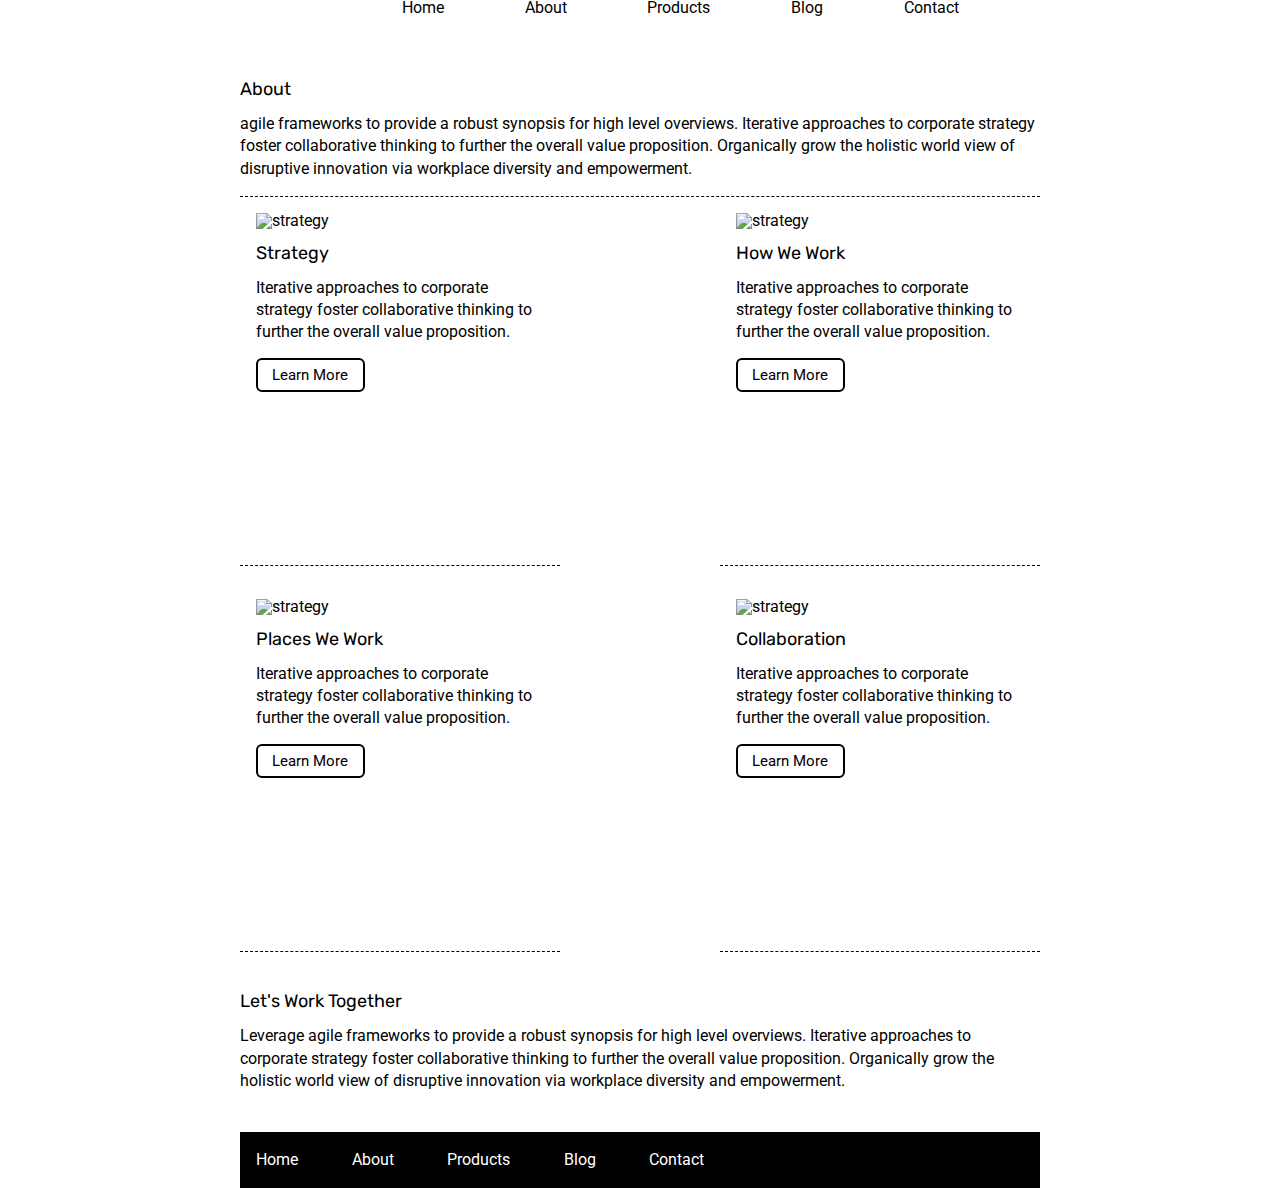
==== about.html @ e89d5f8b "Finished About page mockup. Going to work on Stretch Goals next." ====
<!doctype html>

<html lang="en">
<head>
  <meta charset="utf-8">

  <title>Sprint Challenge - About</title>

  <link href="https://fonts.googleapis.com/css?family=Roboto|Rubik" rel="stylesheet">
  <link rel="stylesheet" href="css/index.css">

</head>

<body>
    <div class="container about-page">
      <header>
        <nav>
            <img src="img/lambda-black.png" alt="">

                <a href="index.html">Home</a>
                <a href="about.html">About</a>
                <a href="#">Products</a>
                <a href="#">Blog</a>
                <a href="#">Contact</a>
        </nav>
        <div class="jumboImg">
        <img src="img/jumbo-about.png" alt="">
        </div>
    </header>
    <div class="text-container">
      <h2>About</h2>

    <p>agile frameworks to provide a robust synopsis for high level overviews. Iterative approaches to corporate strategy foster collaborative thinking to further the overall value proposition. Organically grow the holistic world view of disruptive innovation via workplace diversity and empowerment.</p>
    </div> 

    <div class="gridFour">
      <div class="smallGrid">
        <img src="img/about-plan.png" alt="strategy">
        <h2>Strategy</h2>       
        <p>Iterative approaches to corporate strategy foster collaborative thinking to further the overall value proposition.</p>
        <div class="smallLink">
        <a href="#">Learn More</a>
        </div>  
      </div>


      <div class="smallGrid">
        <img src="img/about-working.png" alt="strategy"> 
        <h2>How We Work</h2>       
        <p>Iterative approaches to corporate strategy foster collaborative thinking to further the overall value proposition.</p>
        <div class="smallLink">
        <a href="#">Learn More</a>
        </div>
      </div>


      <div class="smallGrid">
        <img src="img/about-office.png" alt="strategy">      
        <h2>Places We Work</h2>
        <p>Iterative approaches to corporate strategy foster collaborative thinking to further the overall value proposition.</p>
        <div class="smallLink">
        <a href="#">Learn More</a>
        </div>
      </div>

      <div class="smallGrid">
        <img src="img/about-meeting.png" alt="strategy">       
        <h2>Collaboration</h2>      
        <p>Iterative approaches to corporate strategy foster collaborative thinking to further the overall value proposition.</p>
        <div class="smallLink">
        <a href="#">Learn More</a>
        </div>
      </div>

  </div>
  <div class="text-container-two">
    <h2>Let's Work Together</h2>
    <p>Leverage agile frameworks to provide a robust synopsis for high level overviews. Iterative approaches to corporate strategy foster collaborative thinking to further the overall value proposition. Organically grow the holistic world view of disruptive innovation via workplace diversity and empowerment.</p>
  </div>     
      <footer>
        <nav>
          <a href="index.html">Home</a>
          <a href="#">About</a>
          <a href="#">Products</a>
          <a href="#">Blog</a>
          <a href="#">Contact</a>
        </nav>
      </footer>
    </div><!-- container -->        
</body>
</html>
---- css/index.css ----
/* http://meyerweb.com/eric/tools/css/reset/ 
   v2.0 | 20110126
   License: none (public domain)
*/

html, body, div, span, applet, object, iframe,
h1, h2, h3, h4, h5, h6, p, blockquote, pre,
a, abbr, acronym, address, big, cite, code,
del, dfn, em, img, ins, kbd, q, s, samp,
small, strike, strong, sub, sup, tt, var,
b, u, i, center,
dl, dt, dd, ol, ul, li,
fieldset, form, label, legend,
table, caption, tbody, tfoot, thead, tr, th, td,
article, aside, canvas, details, embed, 
figure, figcaption, footer, header, hgroup, 
menu, nav, output, ruby, section, summary,
time, mark, audio, video {
	margin: 0;
	padding: 0;
	border: 0;
	font-size: 100%;
	font: inherit;
	vertical-align: baseline;
}
/* HTML5 display-role reset for older browsers */
article, aside, details, figcaption, figure, 
footer, header, hgroup, menu, nav, section {
	display: block;
}
body {
	line-height: 1;
}
ol, ul {
	list-style: none;
}
blockquote, q {
	quotes: none;
}
blockquote:before, blockquote:after,
q:before, q:after {
	content: '';
	content: none;
}
table {
	border-collapse: collapse;
	border-spacing: 0;
}

* {
    box-sizing: border-box;
}

html, body {
    height: 100%;
    font-family: 'Roboto', sans-serif;
}

h1, h2, h3, h4, h5 {
    font-size: 18px;
    margin-bottom: 15px;
    font-family: 'Rubik', sans-serif;
}

p {
    line-height: 1.4;
}

.container {
    width: 800px;
    margin: 0 auto;
}

.top-content {
    display: flex;
    flex-wrap: wrap;
    justify-content: space-evenly;
    align-content: space-around;
    margin-bottom: 20px;
    margin-top: 20px;
    border-bottom: 1px dashed black;
}

.top-content .text-container {
    width: 48%;
    padding: 0 1%;
    padding-bottom: 20px;  
}

.middle-content {
    margin-bottom: 20px;
    border-bottom: 1px dashed black;
}

.middle-content h2 {
    padding: 0 2%;
    margin-bottom: 0;
}

.middle-content .boxes {
    display: flex;
    flex-wrap: wrap;
    justify-content: space-evenly;
}

.middle-content .boxes .box {
    width: 12.5%;
    height: 100px;
    background: black;
    margin: 20px 2.5%;
    color: white;
    display: flex;
    align-items: center;
    justify-content: center;
}

.bottom-content {
    display: flex;
    margin: 0 2% 20px;
    justify-content: space-around;
}

.bottom-content .text-container {
    padding-right: 4%;
}

.bottom-content .text-container:last-child {
    padding-right: 0;
}

footer {
    width: 100%;
    background: black;
}

footer nav {
    width: 60%;
    display: flex;
    justify-content: space-between;
    align-items: center;
    padding: 20px 2%;
    font-size: 14px;
}

footer nav a {
    color: white;
    text-decoration: none;
}

header {
    display: flex;
    flex-wrap: wrap;
    width: 100%;
    justify-content: space-evenly;
    align-content: space-around;

}

nav {
    display: flex;
    width: 100%;
    justify-content: space-evenly;
    align-items: flex-end;
}


nav a {

    text-decoration: none;
    color: black;
    font-size: medium;
}

header .jumboImg {
    justify-content: space-evenly;
    padding: 3%;
}

.middle-content .boxes .one {
    background: teal;
}
.middle-content .boxes .two {
    background: gold;
}
.middle-content .boxes .three {
    background: cadetblue;
}
.middle-content .boxes .four {
    background: coral;
}
.middle-content .boxes .five {
    background: crimson;
}
.middle-content .boxes .six {
    background:forestgreen;
}
.middle-content .boxes .seven {
    background: darkorchid;
}
.middle-content .boxes .eight {
    background: hotpink;
}
.middle-content .boxes .nine {
    background:  indigo;
}

.middle-content .boxes .ten {
    background: dodgerblue;
}

.gridFour {

    display: flex;
    flex-wrap: wrap;
    justify-content: space-between;
    height: 84vh;
    align-content: space-between;
    width: 100%;
    margin-top: 2%;
    border-top: 1px dashed black;

}

.smallGrid {
    display: flex;
    height: 41vh;
    align-content: space-between;
    flex-wrap: wrap;
    flex-direction: column;
    padding: 2% 2% 0% 2%;
    width: 40%;
    border-bottom: 1px dashed black;
}

.smallGrid img {
    flex-wrap: wrap;
    width: 98%;
    margin-bottom: 5%;
}

.smallGrid a {
    text-decoration: none;
    border: 2px solid black;
    color: black;
    font-size: 15px;
    padding: 2% 5%;
    border-radius: 6px;  
}

.smallGrid .smallLink {
    margin-top: 8%;
}

.text-container-two {
    margin: 5% 0%;
}
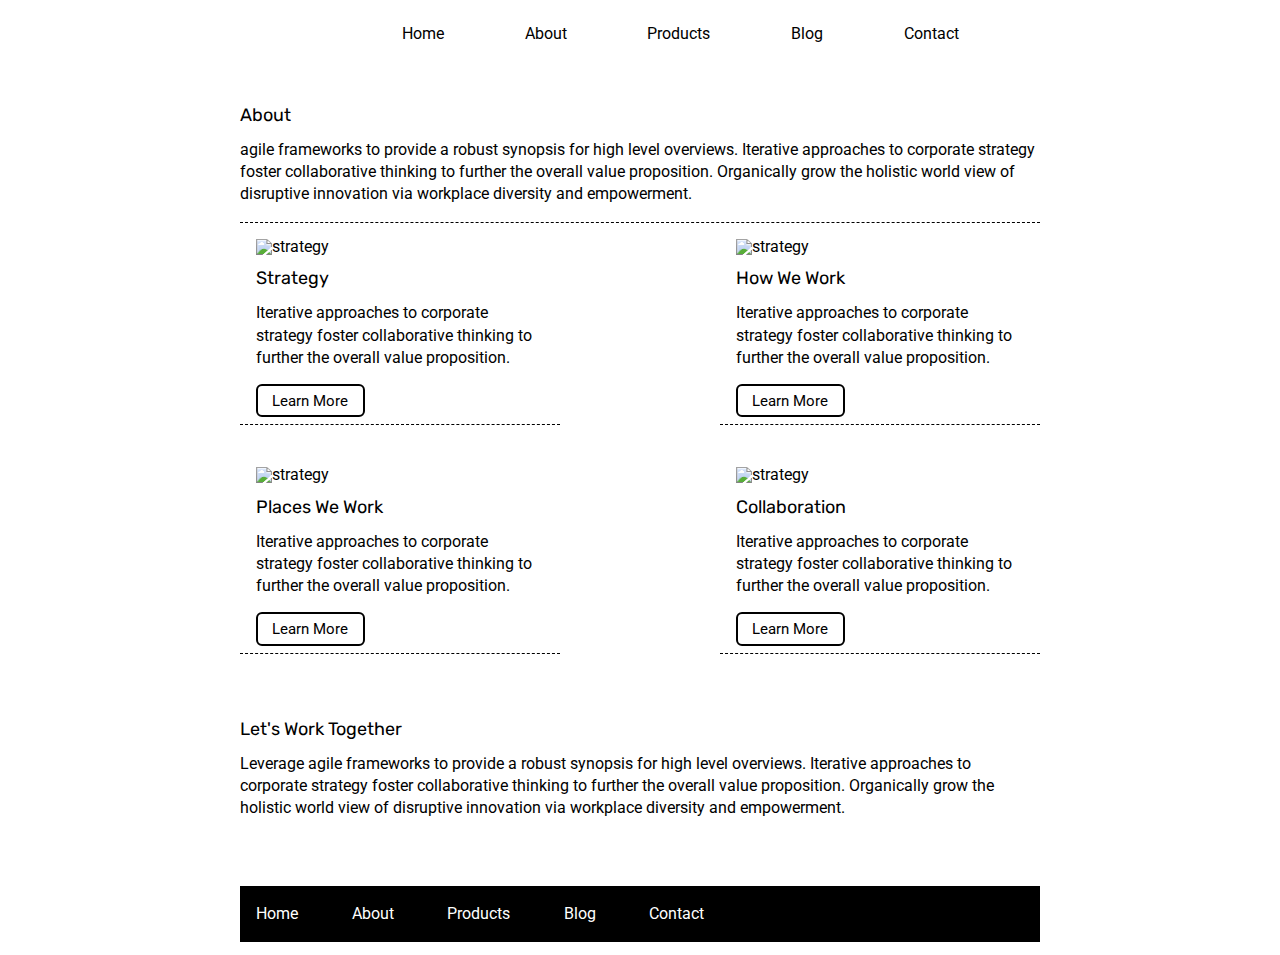
==== commit c9dabcae: "Finished ReadMe Questions, added hover animations to a tags, added rotate animations to colored boxe" ====
--- a/about.html
+++ b/about.html
@@ -19,9 +19,9 @@
 
                 <a href="index.html">Home</a>
                 <a href="about.html">About</a>
-                <a href="#">Products</a>
-                <a href="#">Blog</a>
-                <a href="#">Contact</a>
+                <a href="error.html">Products</a>
+                <a href="error.html">Blog</a>
+                <a href="error.html">Contact</a>
         </nav>
         <div class="jumboImg">
         <img src="img/jumbo-about.png" alt="">
@@ -71,21 +71,21 @@
         <a href="#">Learn More</a>
         </div>
       </div>
-
-  </div>
-  <div class="text-container-two">
-    <h2>Let's Work Together</h2>
-    <p>Leverage agile frameworks to provide a robust synopsis for high level overviews. Iterative approaches to corporate strategy foster collaborative thinking to further the overall value proposition. Organically grow the holistic world view of disruptive innovation via workplace diversity and empowerment.</p>
-  </div>     
+      <div class="text-container-two">
+        <h2>Let's Work Together</h2>
+        <p>Leverage agile frameworks to provide a robust synopsis for high level overviews. Iterative approaches to corporate strategy foster collaborative thinking to further the overall value proposition. Organically grow the holistic world view of disruptive innovation via workplace diversity and empowerment.</p>
+      </div> 
       <footer>
         <nav>
           <a href="index.html">Home</a>
-          <a href="#">About</a>
-          <a href="#">Products</a>
-          <a href="#">Blog</a>
-          <a href="#">Contact</a>
+          <a href="about.html">About</a>
+          <a href="error.html">Products</a>
+          <a href="error.html">Blog</a>
+          <a href="error.html">Contact</a>
         </nav>
       </footer>
+  </div>
+
     </div><!-- container -->        
 </body>
 </html>--- a/css/index.css
+++ b/css/index.css
@@ -2,6 +2,7 @@
    v2.0 | 20110126
    License: none (public domain)
 */
+
 
 html, body, div, span, applet, object, iframe,
 h1, h2, h3, h4, h5, h6, p, blockquote, pre,
@@ -71,6 +72,11 @@
     margin: 0 auto;
 }
 
+.about-page {
+    padding-top: 2%;
+    padding-bottom: 1%;
+}
+
 .top-content {
     display: flex;
     flex-wrap: wrap;
@@ -178,34 +184,74 @@
 
 .middle-content .boxes .one {
     background: teal;
+    transition: 1.25s;
+}
+.middle-content .boxes .one:hover {
+    transform: rotate(360deg);
 }
 .middle-content .boxes .two {
     background: gold;
+    transition: 1.25s;
+}
+.middle-content .boxes .two:hover {
+    transform: rotate(360deg);
 }
 .middle-content .boxes .three {
     background: cadetblue;
+    transition: 1.25s;
+}
+.middle-content .boxes .three:hover {
+    transform: rotate(360deg);
 }
 .middle-content .boxes .four {
     background: coral;
+    transition: 1.25s;
+}
+.middle-content .boxes .four:hover {
+    transform: rotate(360deg);
 }
 .middle-content .boxes .five {
     background: crimson;
+    transition: 1.25s;
+}
+.middle-content .boxes .five:hover {
+    transform: rotate(360deg);
 }
 .middle-content .boxes .six {
     background:forestgreen;
+    transition: 1.25s;
+}
+.middle-content .boxes .six:hover {
+    transform: rotate(360deg);
 }
 .middle-content .boxes .seven {
     background: darkorchid;
+    transition: 1.25s;
+}
+.middle-content .boxes .seven:hover {
+    transform: rotate(360deg);
 }
 .middle-content .boxes .eight {
     background: hotpink;
+    transition: 1.25s;
+}
+.middle-content .boxes .eight:hover {
+    transform: rotate(360deg);
 }
 .middle-content .boxes .nine {
     background:  indigo;
+    transition: 1.25s;
+}
+.middle-content .boxes .nine:hover {
+    transform: rotate(360deg);
 }
 
 .middle-content .boxes .ten {
     background: dodgerblue;
+    transition: 1.25s;
+}
+.middle-content .boxes .ten:hover {
+    transform: rotate(360deg);
 }
 
 .gridFour {
@@ -213,7 +259,7 @@
     display: flex;
     flex-wrap: wrap;
     justify-content: space-between;
-    height: 84vh;
+    height: 80vh;
     align-content: space-between;
     width: 100%;
     margin-top: 2%;
@@ -223,7 +269,6 @@
 
 .smallGrid {
     display: flex;
-    height: 41vh;
     align-content: space-between;
     flex-wrap: wrap;
     flex-direction: column;
@@ -253,4 +298,63 @@
 
 .text-container-two {
     margin: 5% 0%;
+}
+
+a {
+    transition-duration: 1s;
+
+}
+
+a:hover{
+    color: orange;
+    border-color: orange;
+}
+
+.smallLink a:hover {
+    color: orange;
+    border-color: orange;
+    padding: 5px;
+}
+
+
+.whoops {
+    display: flex
+    flex-wrap: nowrap;
+    flex-direction: row;
+    justify-content: space-around;
+    align-items: center;
+    width: 50%;
+    margin: 8%;
+
+
+}
+
+.whoops h1 {
+    font-size: 50px
+    
+}
+
+.whoops p {
+    font-size: 30px;
+}
+
+.whoopsWords {
+    display: flex;
+    flex-wrap: wrap;
+    width: 45%;
+    margin-bottom: 10%;
+}
+
+#loadingGear {
+    width: 45%;
+    animation: rotation 7s infinite linear;
+}
+
+@keyframes rotation {
+    from {
+        transform: rotate(0deg);
+    }
+    to {
+        transform: rotate(359deg);
+    }
 }